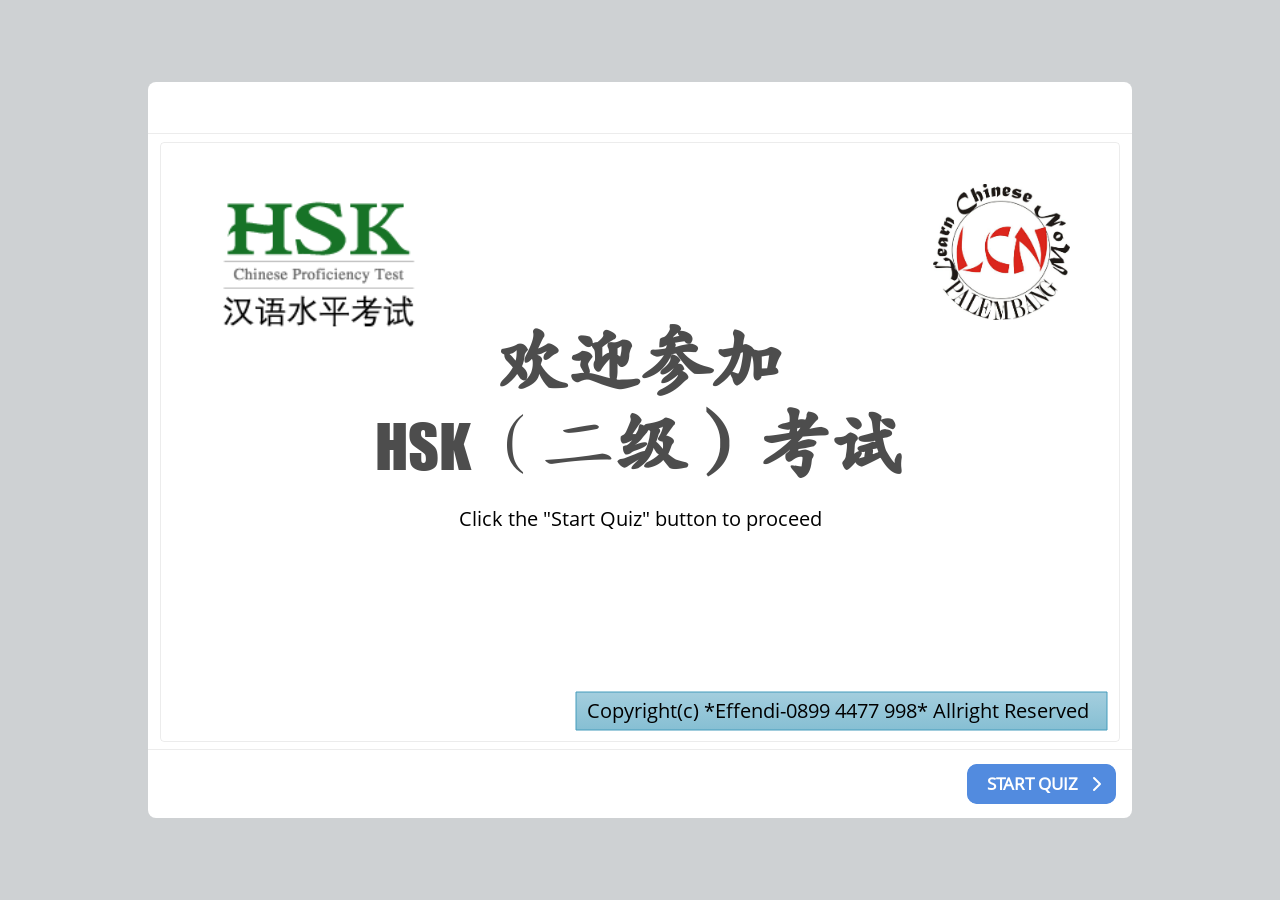
==== index.html @ efae0a53 "Add files via upload" ====
<!DOCTYPE html>
<!-- Created with iSpring --><!-- 984 736 --><!--version 11.7.0.5 --><!--type html --><!--mainFolder  --><!--content quiz -->
<html>
<head>
	<meta http-equiv="X-UA-Compatible" content="IE=edge"/>
	<script src="data/browsersupport.js"></script>
	<meta http-equiv="Content-Type" content="text/html;charset=utf-8"/>
	<meta name="viewport" content="width=device-width,initial-scale=1,minimum-scale=1,maximum-scale=1,user-scalable=no"/>
	<meta name="format-detection" content="telephone=no"/>
	<meta name="apple-mobile-web-app-capable" content="yes"/>
	<meta name="apple-mobile-web-app-status-bar-style" content="black"/>
	<meta name="msapplication-tap-highlight" content="no" />
	<title>HSK2 TO 9</title>
	<link rel="apple-touch-icon-precomposed" href="data/apple-touch-icon.png"/>
	<link rel="shortcut icon" type="image/ico" href="data/favicon.ico"/>
	<style>
		body {
			width: 100%;
			height: 100%;
		}
		
		#preloader {
			width: 50px;
			height: 50px;
			position: absolute;
			top: 0;
			left: 0;
			bottom: 0;
			right: 0;
			margin: auto;
			border-radius: 10px;
			background-color: rgba(0, 0, 0, 0.5);
		}
		
		#preloader::after {
			content: '';
			position: absolute;
			background: url([data-uri]);
			background-size: cover;
			top: 0;
			left: 0;
			bottom: 0;
			right: 0;
			animation: preloader_spin 1s infinite linear;
			-webkit-animation: preloader_spin 1s infinite linear;
		}
		
		@keyframes preloader_spin { 0% {transform: rotate(0deg);} 100% {transform: rotate(360deg);} }
		@-webkit-keyframes preloader_spin { 0% {-webkit-transform: rotate(0deg);} 100% {-webkit-transform: rotate(360deg);}}
    </style>
</head>
<body>
	<div id="preloader"></div>
	<div id="content"></div>
	<script src="data/player.js?s=4d1lx1lup9rv-8iuyazjsnmwo"></script>
	<script>
		var data = "[base64]/[base64]/[base64]/kuro8L3NwYW4+PC9wPiIsImEiOiI8cD7ppa3ppoblhL/kuro8L3A+IiwiciI6W10sImQiOlsi6aWt6aaG5YS/[base64]/mmbTlpKk8L3NwYW4+PC9wPiIsImEiOiI8cD7mmK/[base64]/[base64]/[base64]/ku6XvvIzlkI7pnaLmnInngrnlhL/plb/jgII8L3NwYW4+PC9wPiIsImEiOiI8cD7liY3pnaLov5jlj6/ku6XvvIzlkI7pnaLmnInngrnlhL/plb/jgII8L3A+IiwiciI6W10sImQiOlsi5YmN6Z2i6L+Y5Y+v5Lul77yM5ZCO6Z2i5pyJ54K55YS/6ZW/[base64]/memHjOeahOiPnOi/[base64]/meS4qumimOaYr+S7gOS5iOaEj+aAneWRou+8nzwvc3Bhbj48L3A+IiwiYSI6IjxwPuaIkeaDs+aDs++8jOi/meS4qumimOaYr+S7gOS5iOaEj+aAneWRou+8nzwvcD4iLCJyIjpbXSwiZCI6WyLmiJHmg7Pmg7PvvIzov5nkuKrpopjmmK/ku4DkuYjmhI/[base64]/kvaDmtJfnmoTlkJfvvJ88L3NwYW4+PC9wPiIsImEiOiI8cD7lpojvvIzpgqPlh6Dku7booaPmnI3mmK/[base64]/[base64]/[base64]/77yI77yJ5oql57q45ZCX77yfPC9zcGFuPjwvcD4iLCJhIjoiPHA+6K+36Zeu77yM5oKo55+l6YGT5ZOq5YS/[base64]/meWEv++8jOWQkeW3puaYr+eDreawtO+8jOWQke+8iO+8ieaYr+WGt+awtOOAgjwvc3Bhbj48L3A+IiwiYSI6IjxwPuaCqOeci+i/meWEv++8jOWQkeW3puaYr+eDreawtO+8jOWQke+8iO+8ieaYr+WGt+awtOOAgjwvcD4iLCJyIjpbXSwiZCI6WyLmgqjnnIvov5nlhL/vvIzlkJHlt6bmmK/ng63msLTvvIzlkJHvvIjvvInmmK/[base64]/q+S5kO+8gTwvcD48cD7nlLfvvJrosKLosKLvvIzmmK/osIHvvIjvvInkvaDnmoTvvJ88L3A+IiwiciI6W10sImQiOlsi5aWz77ya5LuK5aSp5piv5L2g55qE55Sf5pel77yM55Sf5pel5b+r5LmQ77yBXG7nlLfvvJrosKLosKLvvIzmmK/[base64]/lnKjlhazlj7jml4HovrnvvIzmr4/lpKnotbDot6/[base64]/lnKjlhazlj7jml4HovrnvvIzmr4/lpKnotbDot6/[base64]/[base64]/[base64]/[base64]/pgIHmnaXkuobjgILvvIjvvIk8L3NwYW4+PC9wPiIsImEiOiI8cD7kuIrmmJ/mnJ/lm5vvvIzmiJHkuIjlpKvlnKjkvaDku6zov5nlhL/kubDkuoblvKDmoYzlrZDvvIzkvYbmmK/liLDku4rlpKnov5jmsqHpgIHmnaXvvIzmiJHmg7Ppl67pl67mmK/mgI7kuYjkuobvvJ88L3A+PHA+4piFIOahjOWtkOW3sue7j+mAgeadpeS6huOAgu+8iO+8iTwvcD4iLCJyIjpbXSwiZCI6WyLkuIrmmJ/mnJ/lm5vvvIzmiJHkuIjlpKvlnKjkvaDku6zov5nlhL/kubDkuoblvKDmoYzlrZDvvIzkvYbmmK/liLDku4rlpKnov5jmsqHpgIHmnaXvvIzmiJHmg7Ppl67pl67mmK/mgI7kuYjkuobvvJ9cbuKYhSDmoYzlrZDlt7Lnu4/[base64]/kuKrmmJ/mnJ/pg73ljrvot5HmraXvvIzmr4/mrKHot5HkuIDkuKrlsI/[base64]/5a2Q5pep5LiK5bCx5Ye66Zeo77yM5pma5LiK5Zue5p2l6L+Y6KaB5YaZ5Lic6KW/[base64]/lrZDliKvlpKrlv5njgILvvIjvvIk8L3NwYW4+PC9wPiIsImEiOiI8cD7ov5nkuKTlpKnlhL/lrZDml6nkuIrlsLHlh7rpl6jvvIzmmZrkuIrlm57mnaXov5jopoHlhpnkuJzopb/vvIznnJ/luIzmnJvku5bkuI3pgqPkuYjlv5njgII8L3A+PHA+4piFIOWlueW4jOacm+WEv+WtkOWIq+WkquW/meOAgu+8iO+8iTwvcD4iLCJyIjpbXSwiZCI6WyLov5nkuKTlpKnlhL/lrZDml6nkuIrlsLHlh7rpl6jvvIzmmZrkuIrlm57mnaXov5jopoHlhpnkuJzopb/vvIznnJ/luIzmnJvku5bkuI3pgqPkuYjlv5njgIJcbuKYhSDlpbnluIzmnJvlhL/[base64]/lsLHkvJHmga/jgII8L3NwYW4+PC9wPiIsImEiOiI8cD7msqHlhbPns7vvvIzlho3muLggMTAg5YiG6ZKf5bCx5LyR5oGv44CCPC9wPiIsInIiOltdLCJkIjpbIuayoeWFs+ezu++8jOWGjea4uCAxMCDliIbpkp/lsLHkvJHmga/[base64]/luK7kvaDmiZPnlLXor53pl67kuobvvIzkuI3lj6/[base64]/lkaLvvJ/kvaDnnIvop4Hku5bkuoblkJfvvJ88L3NwYW4+PC9wPiIsImEiOiI8cD7ku5blnKjlk6rlhL/lkaLvvJ/kvaDnnIvop4Hku5bkuoblkJfvvJ88L3A+IiwiciI6W10sImQiOlsi5LuW5Zyo5ZOq5YS/[base64]/[base64]/lsLHkvJHmga/[base64]/lkaLvvJ/[base64]/kOWKqOS6hu+8jOS9oOaFouS4gOeCueWEv+OAgjwvc3Bhbj48L3A+IiwiYSI6IjxwPjxiPuW+iOmVv+aXtumXtOayoei/kOWKqOS6hu+8jOS9oOaFouS4gOeCueWEv+OAgjwvYj48L3A+IiwiciI6W10sImQiOlsi5b6I6ZW/5pe26Ze05rKh6L+Q5Yqo5LqG77yM5L2g5oWi5LiA54K55YS/[base64]/luK7kvaDmiZPnlLXor53pl67kuobvvIzkuI3lj6/[base64]/5ZGi77yf5L2g55yL6KeB5LuW5LqG5ZCX77yfPC9zcGFuPjwvcD4iLCJhIjoiPHA+5LuW5Zyo5ZOq5YS/[base64]/igJznmb3oibLigJ3nmoTnmb3vvIzlj6vnmb3kupHjgII8L3NwYW4+PC9wPiIsImEiOiI8cD7lpbnlp5Pnmb3vvIzlsLHmmK/[base64]/lsLHkvJHmga/jgII8L3NwYW4+PC9wPiIsImEiOiI8cD7msqHlhbPns7vvvIzlho3muLggMTAg5YiG6ZKf5bCx5LyR5oGv44CCPC9wPiIsInIiOltdLCJkIjpbIuayoeWFs+ezu++8jOWGjea4uCAxMCDliIbpkp/lsLHkvJHmga/[base64]/luK7kvaDmiZPnlLXor53pl67kuobvvIzkuI3lj6/[base64]/5ZGi77yf5L2g55yL6KeB5LuW5LqG5ZCX77yfPC9zcGFuPjwvcD4iLCJhIjoiPHA+5LuW5Zyo5ZOq5YS/[base64]/igJznmb3oibLigJ3nmoTnmb3vvIzlj6vnmb3kupHjgII8L3NwYW4+PC9wPiIsImEiOiI8cD7lpbnlp5Pnmb3vvIzlsLHmmK/[base64]/luK7kvaDmiZPnlLXor53pl67kuobvvIzkuI3lj6/ku6XjgII8L3NwYW4+PC9wPiIsImEiOiI8cD7miJHlt7Lnu4/luK7kvaDmiZPnlLXor53pl67kuobvvIzkuI3lj6/[base64]/lkaLvvJ/[base64]/kvaDlhpnlvpflpKrplb/kuoblkKfvvJ88L3NwYW4+PC9wPiIsImEiOiI8cD48Yj7ku4DkuYjvvJ8zMDAwIOWtl++8n+S9oOWGmeW+l+WkqumVv+S6huWQp++8nzwvYj48L3A+IiwiciI6W10sImQiOlsi5LuA5LmI77yfMzAwMCDlrZfvvJ/kvaDlhpnlvpflpKrplb/[base64]/mOWcqOaIv+mXtOmHjOetieaIkeWRouOAgjwvc3Bhbj48L3A+IiwiYSI6IjxwPuS7luS7rOi/mOWcqOaIv+mXtOmHjOetieaIkeWRouOAgjwvcD4iLCJyIjpbXSwiZCI6WyLku5bku6zov5jlnKjmiL/[base64]/meaYr+S4qumXrumimOOAgjwvc3Bhbj48L3A+IiwiYSI6IjxwPuaYr++8jOaIkeS5n+inieW+l+i/meaYr+S4qumXrumimOOAgjwvcD4iLCJyIjpbXSwiZCI6WyLmmK/vvIzmiJHkuZ/op4nlvpfov5nmmK/[base64]/[base64]/6Ze06YeM562J5oiR5ZGi44CCPC9zcGFuPjwvcD4iLCJhIjoiPHA+5LuW5Lus6L+Y5Zyo5oi/6Ze06YeM562J5oiR5ZGi44CCPC9wPiIsInIiOltdLCJkIjpbIuS7luS7rOi/[base64]/vvIzmiJHkuZ/op4nlvpfov5nmmK/kuKrpl67popjjgII8L3NwYW4+PC9wPiIsImEiOiI8cD7mmK/vvIzmiJHkuZ/op4nlvpfov5nmmK/[base64]/lnKjlrrbnnIvkuabjgII8L3NwYW4+PC9wPiIsImEiOiI8cD7miJHmlrDkubDkuoblh6DmnKzkuabvvIzku4rlpKnlsLHmmK/[base64]/q+S4i+mbqOS6hu+8jOS9oOi/mOWHuuWOu+WQl++8nzwvc3Bhbj48L3A+IiwiYSI6IjxwPjxiPuWkqemYtOS6hu+8jOW/q+S4i+mbqOS6hu+8jOS9oOi/[base64]/pl7Tph4znrYnmiJHlkaLjgII8L3NwYW4+PC9wPiIsImEiOiI8cD7ku5bku6zov5jlnKjmiL/pl7Tph4znrYnmiJHlkaLjgII8L3A+IiwiciI6W10sImQiOlsi5LuW5Lus6L+Y5Zyo5oi/[base64]/vvIzmiJHkuZ/op4nlvpfov5nmmK/kuKrpl67popjjgII8L3NwYW4+PC9wPiIsImEiOiI8cD7mmK/vvIzmiJHkuZ/op4nlvpfov5nmmK/[base64]/lnKjlrrbnnIvkuabjgII8L3NwYW4+PC9wPiIsImEiOiI8cD7miJHmlrDkubDkuoblh6DmnKzkuabvvIzku4rlpKnlsLHmmK/[base64]/h+aCqOOAgjwvc3Bhbj48L3A+IiwiYSI6IjxwPuaIkeWcqOeUteinhuS4iuingei/[base64]/kvaDorqTor4bmiJHvvJ88L2I+PC9wPiIsInIiOltdLCJkIjpbIuaYr+WPq+aIkeWQlz/[base64]/mOWcqOaIv+mXtOmHjOetieaIkeWRouOAgjwvc3Bhbj48L3A+IiwiYSI6IjxwPuS7luS7rOi/mOWcqOaIv+mXtOmHjOetieaIkeWRouOAgjwvcD4iLCJyIjpbXSwiZCI6WyLku5bku6zov5jlnKjmiL/[base64]/meaYr+S4qumXrumimOOAgjwvc3Bhbj48L3A+IiwiYSI6IjxwPuaYr++8jOaIkeS5n+inieW+l+i/meaYr+S4qumXrumimOOAgjwvcD4iLCJyIjpbXSwiZCI6WyLmmK/vvIzmiJHkuZ/op4nlvpfov5nmmK/[base64]/[base64]/h+aCqOOAgjwvc3Bhbj48L3A+IiwiYSI6IjxwPuaIkeWcqOeUteinhuS4iuingei/[base64]/[base64]/6Ze06YeM562J5oiR5ZGi44CCPC9zcGFuPjwvcD4iLCJhIjoiPHA+5LuW5Lus6L+Y5Zyo5oi/6Ze06YeM562J5oiR5ZGi44CCPC9wPiIsInIiOltdLCJkIjpbIuS7luS7rOi/[base64]/vvIzmiJHkuZ/op4nlvpfov5nmmK/kuKrpl67popjjgII8L3NwYW4+PC9wPiIsImEiOiI8cD7mmK/vvIzmiJHkuZ/op4nlvpfov5nmmK/[base64]/lnKjlrrbnnIvkuabjgII8L3NwYW4+PC9wPiIsImEiOiI8cD7miJHmlrDkubDkuoblh6DmnKzkuabvvIzku4rlpKnlsLHmmK/[base64]/[base64]/[base64]";
		document.addEventListener("DOMContentLoaded", () => {
			QuizPlayer.start("content", "4d1lx1lup9rv-8iuyazjsnmwo", data, 1, "https://s4.ispringsolutions.com", false, false, "never", function(player) {
			player.initializationCompleteEvent().addHandler(function() {
				var preloader = document.getElementById("preloader");
				preloader.parentNode.removeChild(preloader);
			})
		});
		});
	</script>
</body>
</html>
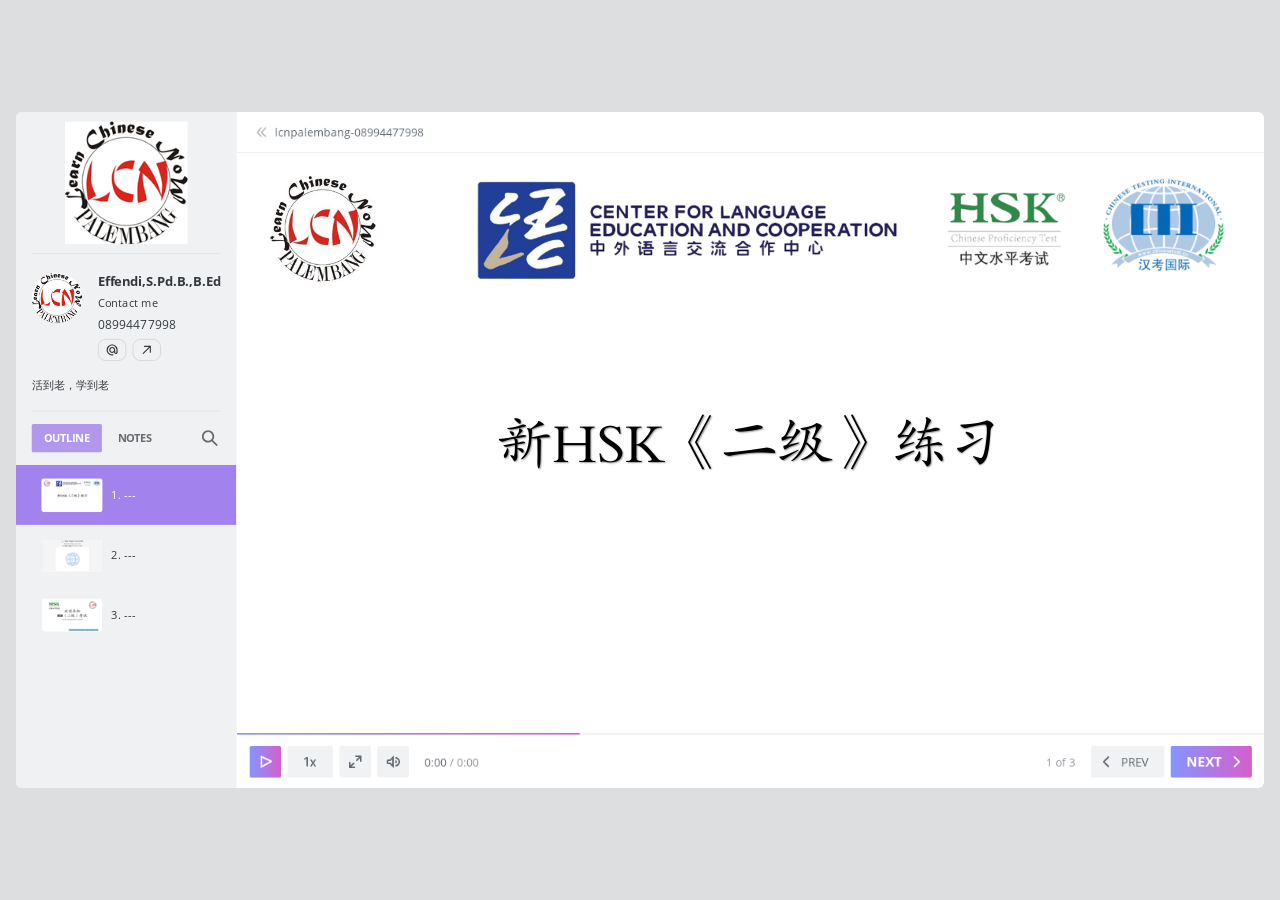
==== commit 51a1b753: "Add files via upload" ====
--- a/index.html
+++ b/index.html
@@ -1,68 +1,118 @@
-<!DOCTYPE html>
-<!-- Created with iSpring --><!-- 984 736 --><!--version 11.7.0.5 --><!--type html --><!--mainFolder  --><!--content quiz -->
-<html>
-<head>
-	<meta http-equiv="X-UA-Compatible" content="IE=edge"/>
-	<script src="data/browsersupport.js"></script>
-	<meta http-equiv="Content-Type" content="text/html;charset=utf-8"/>
-	<meta name="viewport" content="width=device-width,initial-scale=1,minimum-scale=1,maximum-scale=1,user-scalable=no"/>
-	<meta name="format-detection" content="telephone=no"/>
-	<meta name="apple-mobile-web-app-capable" content="yes"/>
-	<meta name="apple-mobile-web-app-status-bar-style" content="black"/>
-	<meta name="msapplication-tap-highlight" content="no" />
-	<title>HSK2 TO 9</title>
-	<link rel="apple-touch-icon-precomposed" href="data/apple-touch-icon.png"/>
-	<link rel="shortcut icon" type="image/ico" href="data/favicon.ico"/>
-	<style>
-		body {
-			width: 100%;
-			height: 100%;
-		}
-		
-		#preloader {
-			width: 50px;
-			height: 50px;
-			position: absolute;
-			top: 0;
-			left: 0;
-			bottom: 0;
-			right: 0;
-			margin: auto;
-			border-radius: 10px;
-			background-color: rgba(0, 0, 0, 0.5);
-		}
-		
-		#preloader::after {
-			content: '';
-			position: absolute;
-			background: url([data-uri]);
-			background-size: cover;
-			top: 0;
-			left: 0;
-			bottom: 0;
-			right: 0;
-			animation: preloader_spin 1s infinite linear;
-			-webkit-animation: preloader_spin 1s infinite linear;
-		}
-		
-		@keyframes preloader_spin { 0% {transform: rotate(0deg);} 100% {transform: rotate(360deg);} }
-		@-webkit-keyframes preloader_spin { 0% {-webkit-transform: rotate(0deg);} 100% {-webkit-transform: rotate(360deg);}}
-    </style>
-</head>
-<body>
-	<div id="preloader"></div>
-	<div id="content"></div>
-	<script src="data/player.js?s=4d1lx1lup9rv-8iuyazjsnmwo"></script>
-	<script>
-		var data = "[base64]/[base64]/[base64]/kuro8L3NwYW4+PC9wPiIsImEiOiI8cD7ppa3ppoblhL/kuro8L3A+IiwiciI6W10sImQiOlsi6aWt6aaG5YS/[base64]/mmbTlpKk8L3NwYW4+PC9wPiIsImEiOiI8cD7mmK/mmbTlpKk8L3A+IiwiciI6W10sImQiOlsi5piv5pm05aSpIl0sInQiOnsidGYiOnsiZiI6IlNpbVN1biIsInMiOjMyLCJjIjowLCJiIjpmYWxzZSwiaSI6ZmFsc2UsInUiOm